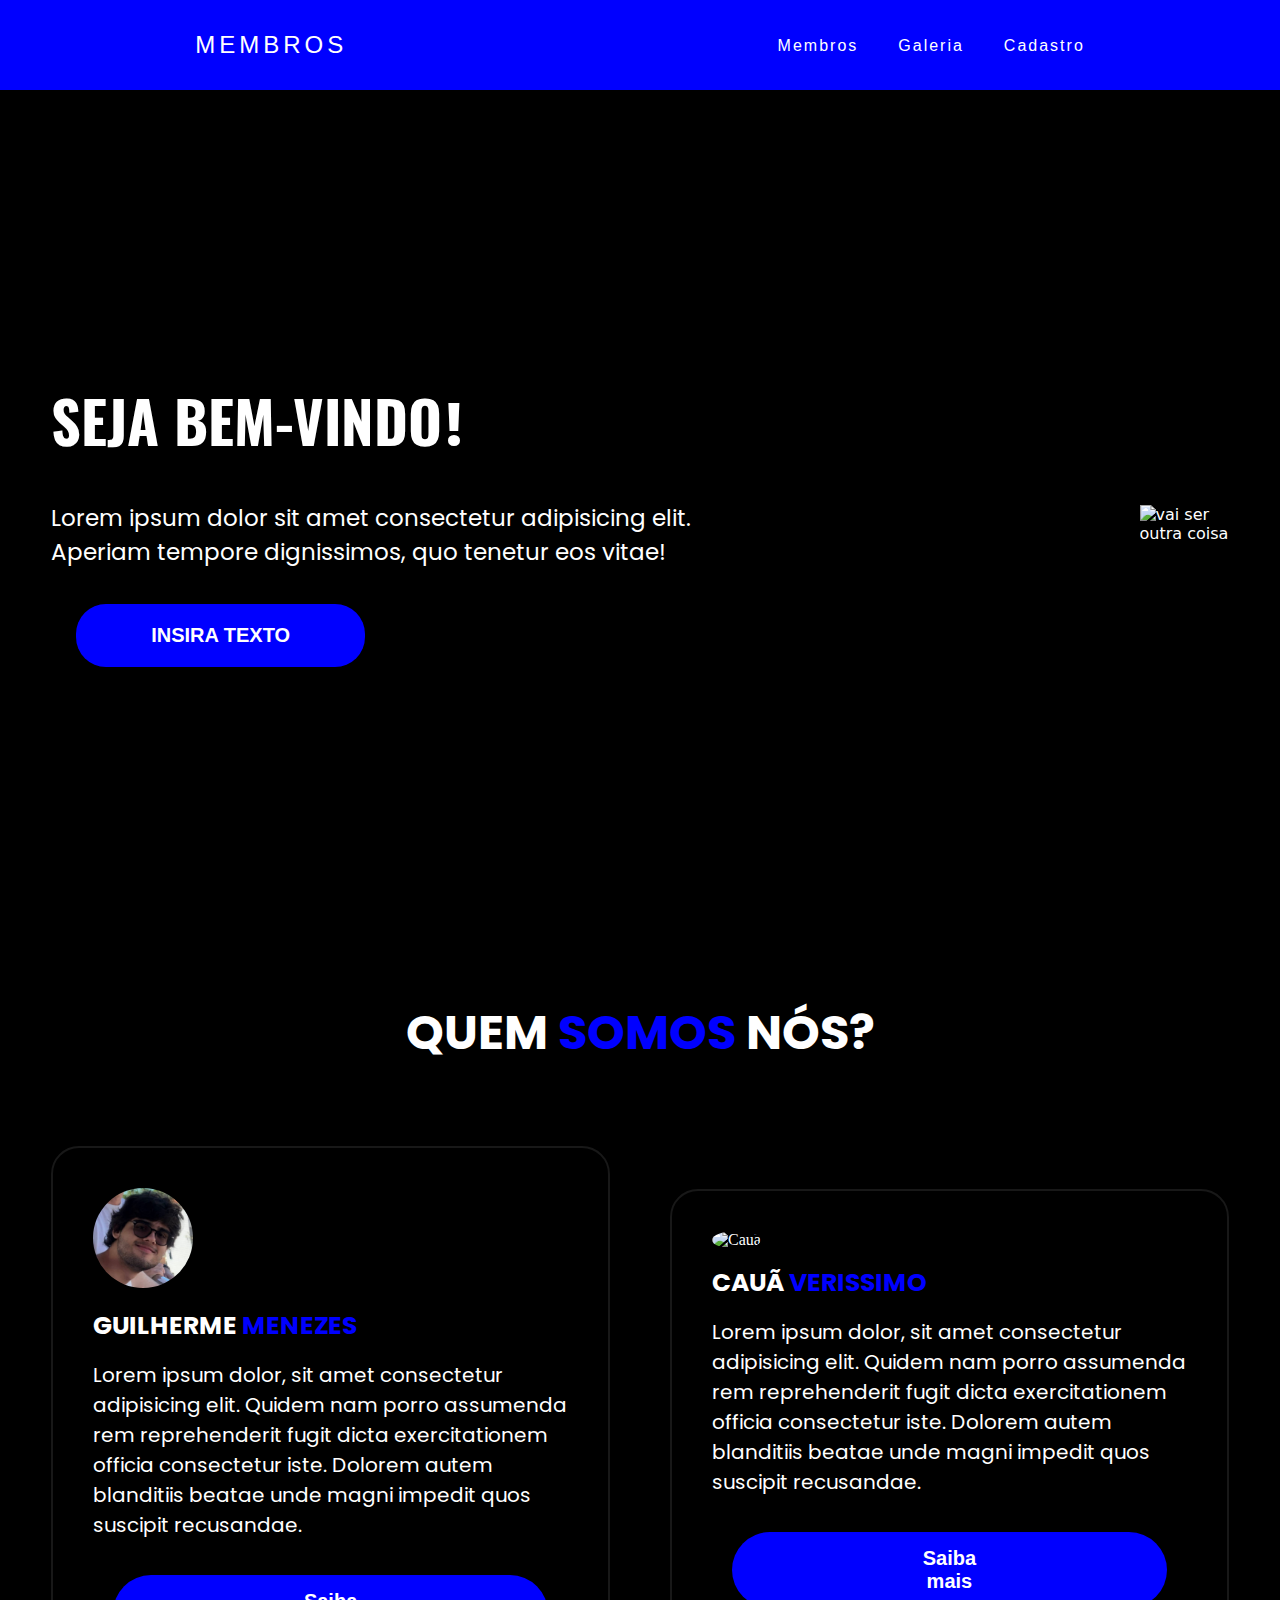
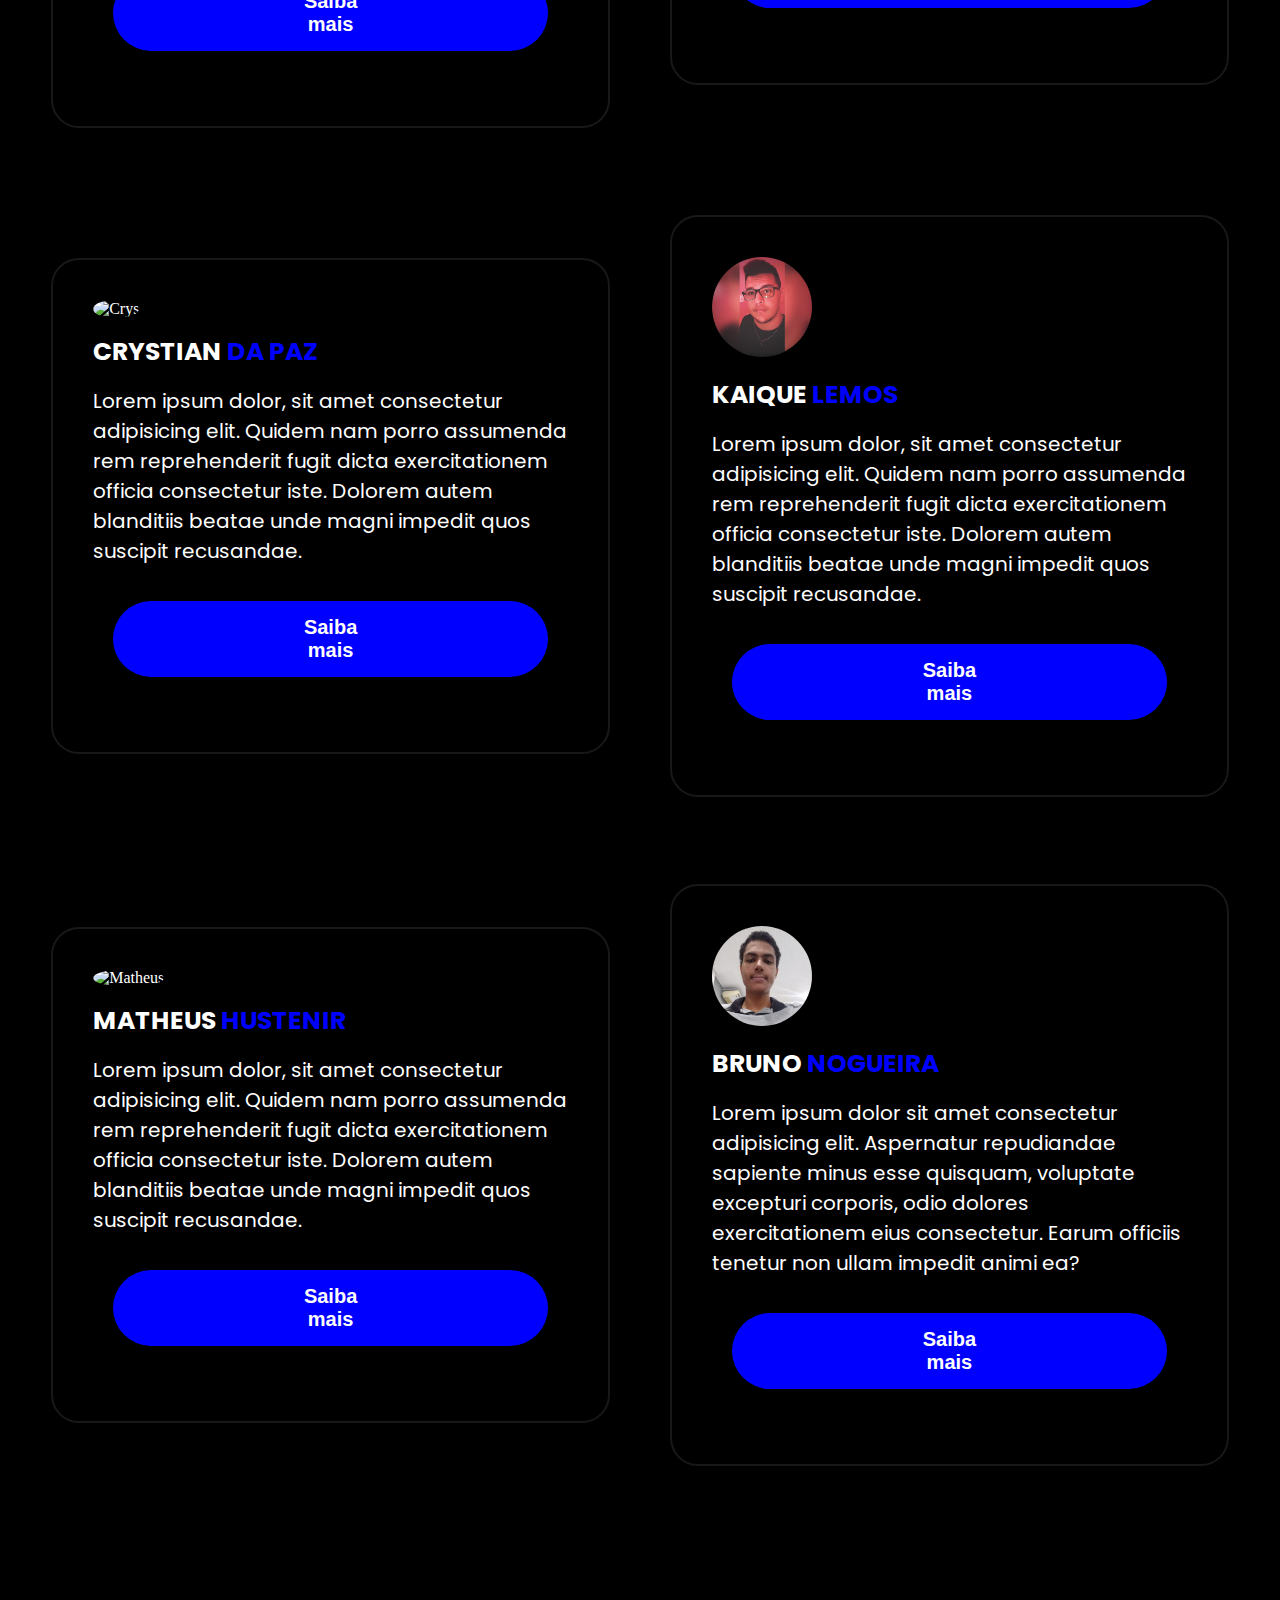
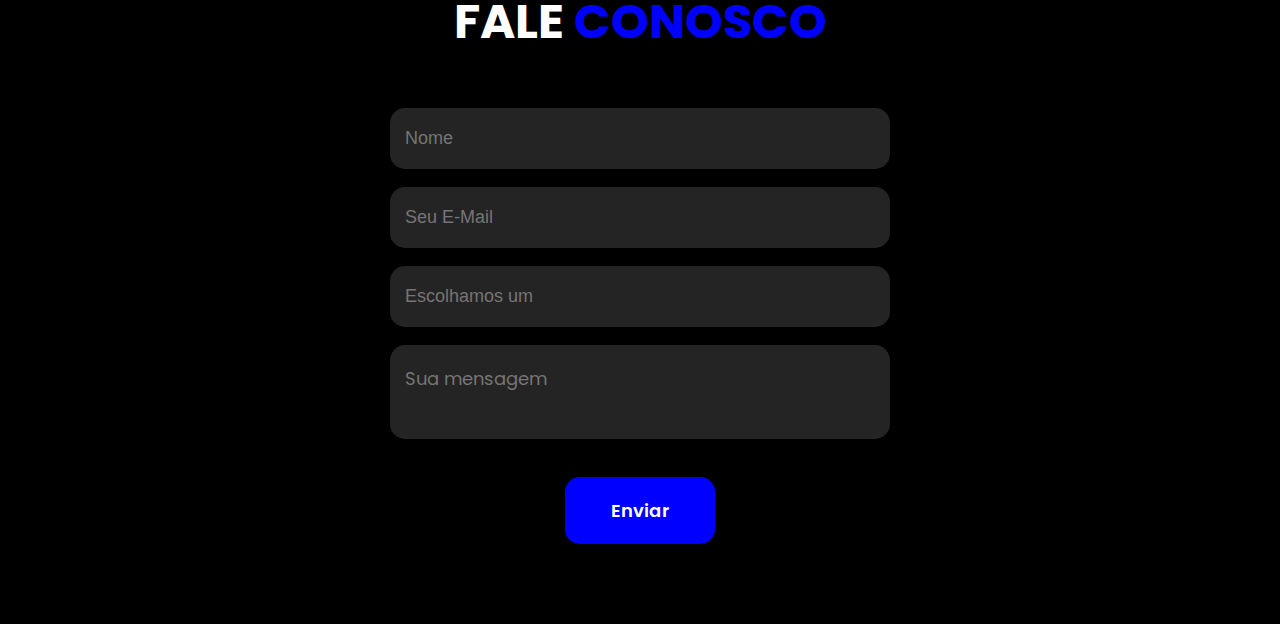
==== Views/index.html @ 0baf3435 "Adicionando Funcionabilidades: Adicionar comentario, Cards com os comentarios atualizando na hora us" ====
<!DOCTYPE html>
<html lang="en">
<link rel="stylesheet" href="../Public/CSS/style.css">
<link rel="stylesheet" href="../Public/CSS/dialog.css">

<!-- FONTES GOOGLE-->
<link rel="preconnect" href="https://fonts.googleapis.com">
<link rel="preconnect" href="https://fonts.gstatic.com" crossorigin>
<link href="https://fonts.googleapis.com/css2?family=Poppins:ital,wght@0,100;0,200;0,300;0,400;0,500;0,600;0,700;0,800;0,900;1,100;1,200;1,300;1,400;1,500;1,600;1,700;1,800;1,900&display=swap" rel="stylesheet">
<link rel="preconnect" href="https://fonts.googleapis.com">
<link rel="preconnect" href="https://fonts.gstatic.com" crossorigin>
<link href="https://fonts.googleapis.com/css2?family=Oswald:wght@200..700&family=Poppins:ital,wght@0,100;0,200;0,300;0,400;0,500;0,600;0,700;0,800;0,900;1,100;1,200;1,300;1,400;1,500;1,600;1,700;1,800;1,900&display=swap" rel="stylesheet">
<!-- FIM FONTES GOOGLE-->

<!-- ICONES BOOTSTRAP -->
<link rel="stylesheet" href="https://cdn.jsdelivr.net/npm/bootstrap-icons@1.11.3/font/bootstrap-icons.min.css">
<!-- FIM ICONES BOOTSTRAP -->

<head>
    <meta charset="UTF-8">
    <meta name="viewport" content="width=device-width, initial-scale=1.0">
    <title>Nosso Portfólio</title>
</head>
<body>
    <header>
        <nav> 
            <a class="logo" href="./index.html">Membros</a>
            <div class="mobile-menu"> 
                <div class="brg1"></div>
                <div class="brg2"></div>
                <div class="brg3"></div>
            </div> <!--mobile-menu-->
            <ul class="nav-list">
                <li><a href="./index.html">Membros</a></li>
                <li><a href="./galeria.html">Galeria</a></li>
                <li><a href="./cadastro.html">Cadastro</a></li> 
            </ul>
        </nav>
    </header>
    <main>
        <section class="topo-do-site">
            <div class="interface">
                <div class="flex">
                    <div class="txt-topo">
                        <h1>SEJA BEM-VINDO<span>!</span></h1>
                        <p>Lorem ipsum dolor sit amet consectetur adipisicing elit. Aperiam tempore dignissimos, quo tenetur eos vitae!</p>
                        <div class="btn-contato">
                            <a href="galeria.html">
                                <button>INSIRA TEXTO</button>
                            </a>
                        </div> <!--btn-contato-->
                    </div><!--txt-topo-->                  
                    <div class="img-topo">
                        <img src="../img/membros/logo.png" alt="vai ser outra coisa"> 
                    </div><!-- img-topo -->
                </div> <!--flex -->
            </div> <!-- interface -->
        </section> <!-- topo-do-site -->

        <section class="quem-somos">
            <div class="interface">
                <h2 class="titulo">QUEM <span>SOMOS</span> NÓS?</h2>
                <div class="flex">
                    <div class="pessoas-box">
                        <img src="../img/Membros/Menezes.jpeg" alt="Menezes">
                        <h3>GUILHERME <span>MENEZES</span></h3>
                        <p>Lorem ipsum dolor, sit amet consectetur adipisicing elit. Quidem nam porro assumenda rem reprehenderit fugit dicta exercitationem officia consectetur iste. Dolorem autem blanditiis beatae unde magni impedit quos suscipit recusandae.</p>
            
                        <button type="button" class="findoutmore" data-person="menezes">Saiba mais</button>

                    </div> <!--pessoas-box-->

                    <div class="pessoas-box">
                        <img src="../img/membros/Cauã.png" alt="Cauã">
                        <h3>CAUÃ <span>VERISSIMO</span></h3>
                        <p>Lorem ipsum dolor, sit amet consectetur adipisicing elit. Quidem nam porro assumenda rem reprehenderit fugit dicta exercitationem officia consectetur iste. Dolorem autem blanditiis beatae unde magni impedit quos suscipit recusandae.</p>
                        <button type="button" class="findoutmore" data-person="caua">Saiba mais</button>
                    </div> <!--pessoas-box-->

                    <div class="pessoas-box">
                        <img src="../img/membros/Crystian.jpg" alt="Crys">
                        <h3>CRYSTIAN <span>DA PAZ</span></h3>
                        <p>Lorem ipsum dolor, sit amet consectetur adipisicing elit. Quidem nam porro assumenda rem reprehenderit fugit dicta exercitationem officia consectetur iste. Dolorem autem blanditiis beatae unde magni impedit quos suscipit recusandae.</p>
                        <button type="button" class="findoutmore" data-person="crystian">Saiba mais</button>
                    </div> <!--pessoas-box-->

                    <div class="pessoas-box">
                        <img src="../img/Membros/Kaique.jpeg" alt="Kaique">
                        <h3>KAIQUE <span>LEMOS</span></h3>
                        <p>Lorem ipsum dolor, sit amet consectetur adipisicing elit. Quidem nam porro assumenda rem reprehenderit fugit dicta exercitationem officia consectetur iste. Dolorem autem blanditiis beatae unde magni impedit quos suscipit recusandae.</p>
                        <button type="button" class="findoutmore" data-person="kaique">Saiba mais</button>
                    </div> <!--pessoas-box-->

                    <div class="pessoas-box">
                        <img src="../img/membros/Matheus.png" alt="Matheus">
                        <h3>MATHEUS <span>HUSTENIR</span></h3>
                        <p>Lorem ipsum dolor, sit amet consectetur adipisicing elit. Quidem nam porro assumenda rem reprehenderit fugit dicta exercitationem officia consectetur iste. Dolorem autem blanditiis beatae unde magni impedit quos suscipit recusandae.</p>
                        <button type="button" class="findoutmore" data-person="matheus">Saiba mais</button>
                    </div> <!--pessoas-box-->

                    <div class="pessoas-box">
                        <img src="../img/Membros/Bruno.png" alt="Bruno">
                        <h3>BRUNO <span>NOGUEIRA</span></h3>
                        <p>Lorem ipsum dolor sit amet consectetur adipisicing elit. Aspernatur repudiandae sapiente minus esse quisquam, voluptate excepturi corporis, odio dolores exercitationem eius consectetur. Earum officiis tenetur non ullam impedit animi ea?</p>
                        <button type="button" class="findoutmore" data-person="bruno">Saiba mais</button>
                    </div> <!--pessoas-box-->
                </div><!-- flex -->
            </div> <!-- interface -->
        </section> <!-- Quem Somos -->

        <section class="formulario">
            <div class="interface">
                <h2 class="titulo">FALE <span>CONOSCO</span></h2>

                <form action="">
                    <input type="text" name="" id="" placeholder="Nome" required>
                    <input type="text" name="" id="" placeholder="Seu E-Mail" required>
                    <input type="text" name="" id="" placeholder="Escolhamos um">
                    <textarea name="" id="" placeholder="Sua mensagem" required></textarea>
                    <div class="btn-enviar"><input type="submit" value="Enviar"></div>
                </form>
            </div>
        </section>
    </main>

    <div id="infoModal" class="modal">
        <div class="modal-content">
            <span id="closeModal" class="close">&times;</span>
            <h2 id="nome"></h2>
            <div class="organization-modal">
                <img src="../img/icons/Octicons-mark-github.svg" alt="">
                <p id="github"></p>
            </div>
            <div class="organization-modal">
                <img src="../img/icons/LinkedIn_icon.svg.png" alt="">
                <p id="linkedin"></p>
            </div>
            <p id="curso"></p>
        </div>
    </div>
    <script src="../Controller/NavBarController.js" defer></script>
    <script src="../Controller/AboutUsController.js"></script>
</body>
</html>
---- Public/CSS/style.css ----
/* ESTILIZAÇÃO GERAL DO SITE, A SER ALTERADO CONFORME O GRUPO VEJA NECESSIDADE DE ACORDO COM O PROJETO DO FIGMA */

*{
    margin: 0;
    padding: 0;
    box-sizing: border-box;
    font-style: none;
    list-style-type: none;
}

.logo:hover{ /* Só pro efeito do hover não ir na logo*/
    color: white;
    transform: scale(1);
    font-weight: 100;
}

h2.titulo{
    font-family: Poppins;
    color: white;
    font-size: 48px;
    text-align: center;
    padding: 0 0 50px 0;
}

h2.titulo span{
    color: blue;
}


a{
    font-family:'Segoe UI', Tahoma, Geneva, Verdana, sans-serif;
    color: #fff;
    text-decoration: none;
    transition: 0.3s;
    display: inline-block;
}

.btn-contato button{ 
    display: flex;
    align-items:normal;
    margin: 35px 25px;
    padding: 20px 75px; /* Grossura e Largura */
    font-size: 20px;
    font-weight: 600;
    color: white;
    background-color: blue;
    border: 0;
    border-radius: 30px;
    cursor: pointer;
}

a:hover{ /* Hover do botão de cima */
    transform: scale(1.2);
    opacity: 0.95;
    color: red;
    font-weight: 700;
}

a.logo{
    color: white;
    transform: scale(1);
    font-weight: 200;
}

.logo{
    font-size: 24px;
    text-transform: uppercase;
    letter-spacing: 4px;
}

nav {
    display: flex;
    justify-content: space-around;
    align-items: center;
    font-family: system-ui, -apple-system, BlinkMacSystemFont, 'Segoe UI', Roboto, Oxygen, Ubuntu, Cantarell, 'Open Sans', 'Helvetica Neue', sans-serif;
    background: blue;
    height: 10vh;
}

main{
    background: url(/img/Membros/BG.jpg) no-repeat center center; /* tenho que achar uma foto melhor pra isso daqui */
    background-size: cover;
    object-fit: fill;
}

.flex{
    display: flex;
}

/* Especifico da responsabilidade Mobile */

.nav-list{
    list-style: none;
    display: flex;
    justify-content: space-around;
}

.nav-list li{
    letter-spacing: 2px;
    margin-left: 40px;
}

.mobile-menu{
    display: none;
    cursor: pointer;
}

/* Botão para abrir o menu hamburguer em dispositivos mobile */

.mobile-menu div{
    width: 32px;
    height: 2px; /* distanciamento entre as linhas, se achou pouco só mudar para mais, mas cuidado que vai engrossar a linha */
    background: #fff;
    margin: 6px; /* Se voces acharem que ficou muito grosso, só mudar o valor aqui para mais */
    transition: 0.4s;
}
/* Responsividade Mobile, não é necessário mas tá funcionando, recomendo não mexerem se não se garantir */

/* Buscar qual o resolução devemos colocar para ativar o modo mobile, 999px é só uma solução temporária */
@media (max-width: 999px) {
    body{
        overflow-x: hidden;
    }

    .nav-list {
        position: absolute;
        top: 10vh;
        right: 0;
        width: 45vw;
        height: 90vh;
        background: #23232e;
        flex-direction: column;
        align-items: center;
        justify-content: space-around;
        transform: translateX(100%);
        transition: 0.5s ease-in;
    }

    .nav-list li{
        margin-left: 0px;
        opacity: 0;
    }

    .mobile-menu{
        display: block;
    }
}

.nav-list.active {
    transform: translateX(0);
}

/* Efeitos de Transição */

@keyframes navLinkFade {
    from {
      opacity: 0;
      transform: translateX(50px);
    }
    to {
      opacity: 1;
      transform: translateX(0);
    }
  }
  
  .mobile-menu.active .line1 {
    transform: rotate(-45deg) translate(-8px, 8px);
  }
  
  .mobile-menu.active .line2 {
    opacity: 0;
  }
  
  .mobile-menu.active .line3 {
    transform: rotate(45deg) translate(-5px, -7px);
  }

  /* TOPO DO SITE */


section.topo-do-site{
    padding: 255px 4%;
    border-radius: 100%;
    color: white;
    font-family: system-ui, -apple-system, BlinkMacSystemFont, 'Segoe UI', Roboto, Oxygen, Ubuntu, Cantarell, 'Open Sans', 'Helvetica Neue', sans-serif;
    /* font-size: px; */
}

section.topo-do-site .flex{ /* Distanciamento dos elementos */
    align-items: center;
    justify-content: center;
    gap: 400px; /* Aumentar caso os elementos fiquem muito próximos, diminuir caso muito longe*/
}

.topo-do-site h1{
    font-size: 58px;
    color: white;
    line-height: 150px;
    font-family: Oswald;
}

.topo-do-site p{ /* Subtexto da Landing*/
    font-family: Poppins;
    font-size: 23px;
}

.topo-do-site h1 span{ /* Só muda a cor da exclamação */
    font-size: 58px;
    color: white; /* Pode mudar a cor da ultima letra, só trocar aqui*/
    line-height: 150px;
    font-family: Poppins;
}

 .interface{
    max-width: 1280px;
    margin: 0 auto;
} 

/* Estilização quem somos */
section.quem-somos{
    background: black; /* cor do fundo */
    padding: 40px 4%;
}

section.quem-somos .flex{
    gap: 60px;
}

.quem-somos .pessoas-box{
    color: white;
    padding: 40px; /* Ajusta a distancia dos box */
    border-radius: 28px;
    border: 2px solid #ffffff18;
    margin-top: 27px;
    transition: .2s;
    cursor: pointer;
}

.quem-somos .pessoas-box:hover{ /* Hover pessoas (nós) */
    transform: scale(1.05);
    box-shadow: 0 0 20px #ffffff78;
}

.quem-somos .pessoas-box i{ /* Cor dos icones */
    color: blue;
    font-size: 75px;
}

.quem-somos .pessoas-box button{

    display: flex;
    align-items: normal;
    margin: 35px 20px;
    padding: 15px 190px; /* Grossura e Largura /// Se voces quiserem a gente pode tentar dar um jeito de transformar tudo isso aqui em um unico botão */
    font-size: 20px;
    font-weight: 600;
    color: white;
    background-color: blue;
    border: 0;
    border-radius: 50px;
    cursor: pointer;
}

.quem-somos .pessoas-box button:hover{ 
    transform: scale(1);
}

.quem-somos .pessoas-box img{ /* Cor dos icones */
    border-radius: 100%;
    width: 100px;
    height: 100px;
}

.quem-somos .pessoas-box p{ /* Bio */
    font-family: Poppins;
    color: white;
    font-size: 20px;
}

.quem-somos .pessoas-box h3{ /* Nomes */
    font-family: Poppins;
    color: white;
    font-size: 25px;
    margin: 15px 0;  
}

.quem-somos .pessoas-box h3 span{ /* Nomes */
color: blue;
}

.quem-somos .flex{
    display: grid;
    grid-template-columns: 1fr 1fr;
    flex-grow: 1;
    flex-direction: column;
    flex-wrap: wrap;
    align-items:center;
}   

.quem-somos .pessoas-box a:hover{ /* Hover botão saiba mais no quem somos nós */
    transform: scale(1.08);
    opacity: 0.95;
    font-weight: 700;
}

/* FORMULÁRIO */

section.formulario{
    padding: 80px 4%;
    background-color: black;
}

form{
    max-width: 500px;
    margin: 0 auto;
    display: flex;
    justify-content: center;
    flex-direction: column;
    gap: 18px;
}

form input, form textarea{
    width: 100%;
    background-color: #242424;
    border: 0;
    outline: 0;
    padding: 20px 15px;
    border-radius: 15px;
    color: #fff;
    font-size: 18px;
}

form textarea{
    resize: none;
    max-height: 200px;
    font-family: Poppins;
}

form .btn-enviar{
    margin-top: 20px;
    text-align: center;
}

form .placeholder{
    font-family: Poppins;
}

form .btn-enviar input{
    width: 150px;
    background-color: blue;
    font-family: Poppins;
    font-weight: 600;
    cursor: pointer;
}

form .btn-enviar:hover{
    transform: scale(1.22);
    transition: .25s;
}


/* CONFIG PAGINA DE GALERIA */

body{
    background: black;
  }
  
  .header{
    width: 100%;
    height: 100vh;
    display: flex;
    align-items: center;
    padding: 2%;
  }
  
  .header .galeria{
    width: 100%;
    height: 90vh;
    display: flex;
    justify-content: center;
  }
  
  .header .galeria .single-galeria{
    position: relative;
    width: 15%;
    height: 100%;
    margin: 0 5px;
    transition: 0.4s;
  }
  
  .header .galeria .single-galeria:hover:first-child{
    width: 48% !important;
  }
  
  .header .galeria .single-galeria:first-child{
    width: 15% !important;
  }
  
  .header .galeria .single-galeria:hover{
    width: 40% !important;
  }
  
  .header .galeria .single-galeria img{
    width: 100%;
    height: 100%;
    object-fit: cover;
    filter: brightness(20%);
  }
  
  .header .galeria .single-galeria:hover img{
    width: 100%;
    height: 100%;
    object-fit: cover;
    filter: brightness(100%);
  }
  
  .header .galeria .single-galeria .info{
    position: absolute;
    width: 100%;
    background: linear-gradient(to top, rgba(0,0,0,0.7) 65%, transparent);
    padding: 16% 8%;
    bottom: 0;
  }
  
  .header .galeria .single-galeria .info h1{
    display: none;
    font-family: Poppins;
    font-size: 26px;
    color: white;
  }
  
  .header .galeria .single-galeria:hover .info h1{
    display: flex;
    font-family: Poppins;
    font-size: 16px;
    color: white;
  }
  
  .header .galeria .single-galeria .info p{
    display: none;
    font-family: Poppins;
    font-size: 12px;
    line-height: 28px;
    color: white;
  }
  
  .header .galeria .single-galeria:hover .info p{
    display: flex;
    font-family: Poppins;
    font-size: 12px;
    line-height: 28px;
    color: white;
  }

  .header .galeria .single-galeria .info h4{
    display: none;
    font-family: Poppins;
    font-size: 10px;
    line-height: 28px;
    color: white;
  }

  .header .galeria .single-galeria:hover .info h4{
    display: flex;
    font-family: Poppins;
    font-size: 13px;
    line-height: 28px;
    color: white;
  }

  .header .galeria .single-galeria .info h3{
    display: none;
    font-family: Poppins;
    font-size: 9px;
    color: white;
  }
  
  .header .galeria .single-galeria:hover .info h3{
    display: flex;
    font-size: 26px;
    color: white;
  }
  
  .header .galeria .single-galeria .info a{
    display: none;
    font-family: Poppins;
    font-size: 12px;
    line-height: 28px;
    color: blue;
    text-decoration: none;
  
  }
  
  .header .galeria .single-galeria:hover .info a{
    display: flex;
    font-family: Poppins;
    font-size: 12px;
    line-height: 28px;
    color: blue;
    text-decoration: none;
  
  }
  
  .header .galeria .single-galeria .info a:hover{
    transform: scale(1);
    text-decoration: underline;
    cursor: pointer;
  }
  
  @media screen and (max-width: 764px){
     
    .header .galeria{
      width: 100%;
      height: 70vh;
      justify-content: flex-start;
      overflow-x: scroll;
    }
  
    .header .galeria .single-galeria{
      min-width: 90% !important;
      height: 100%;
      margin: 0 5px;
      transition: 0.4s;
    }
  
  }

  .header {
    background-color: black;
  }

.header span{
  color: blue;
}

.header i{
  color: white;
  margin: 3px 3px 3px 3px;
  padding: 80px 0px 0px 80px;
}

.header .galeria .single-galeria:hover .info i{
  padding: 0px;
  color: white;
}


.divisoria{
  padding-top: 40px;
  background-color: black;
}

.divisoria h1{
  display: flex;
  align-items: center;
  justify-content: center;
  color: white;
  font-family: Poppins;
  font-size: 34px;
}


.landing{
  background: url(/img/Galeria/BG-Galeria.png) no-repeat center center; 
  min-width: 100vh;
  min-height: 750px;
  background-size: cover;
  object-fit: fill;
}



.landing h1{
  display: flex;
  font-family: Poppins;
  font-size: 32px;
  color: white;
  align-items: center;
  justify-content: center;
  padding: 70px;
}

.landing p{
  display: flex;
  align-items: center;
  justify-content: center;
  font-size: 18px;
  font-family: Poppins;
  color: white;
}
---- Public/CSS/dialog.css ----
.modal {
    display: none; 
    position: fixed;
    z-index: 1;
    left: 0;
    top: 0;
    width: 100%;
    height: 100%;
    background-color: rgb(0,0,0);
    background-color: rgba(0,0,0,0.4); 
    padding-top: 60px;
}

.modal-content {
    display: flex;
    flex-direction: column;

    gap: 1rem;
    border-radius: 1rem;
    background-color: #fefefe;
    margin: 5% auto;
    padding: 20px;
    border: 1px solid #888;
    width: 25rem;
    height: 30rem;
    max-width: 500px;
}

.modal-content h2{
    display: flex;
    justify-content: center;
    align-items: center;
    margin-bottom: 1rem;
}
.organization-modal {
    display: flex;
    flex-direction: row;
    gap: 0.5rem;
    align-items: center;
}

.modal-content p {
    font-size: 1.2rem;
}

.modal-content img{
    display: flex;
    width: 2rem;
    height: 2rem;
}
.close {
    color: #aaa;
    float: right;
    font-size: 28px;
    font-weight: bold;
}

.close:hover,
.close:focus {
    color: black;
    text-decoration: none;
    cursor: pointer;
}
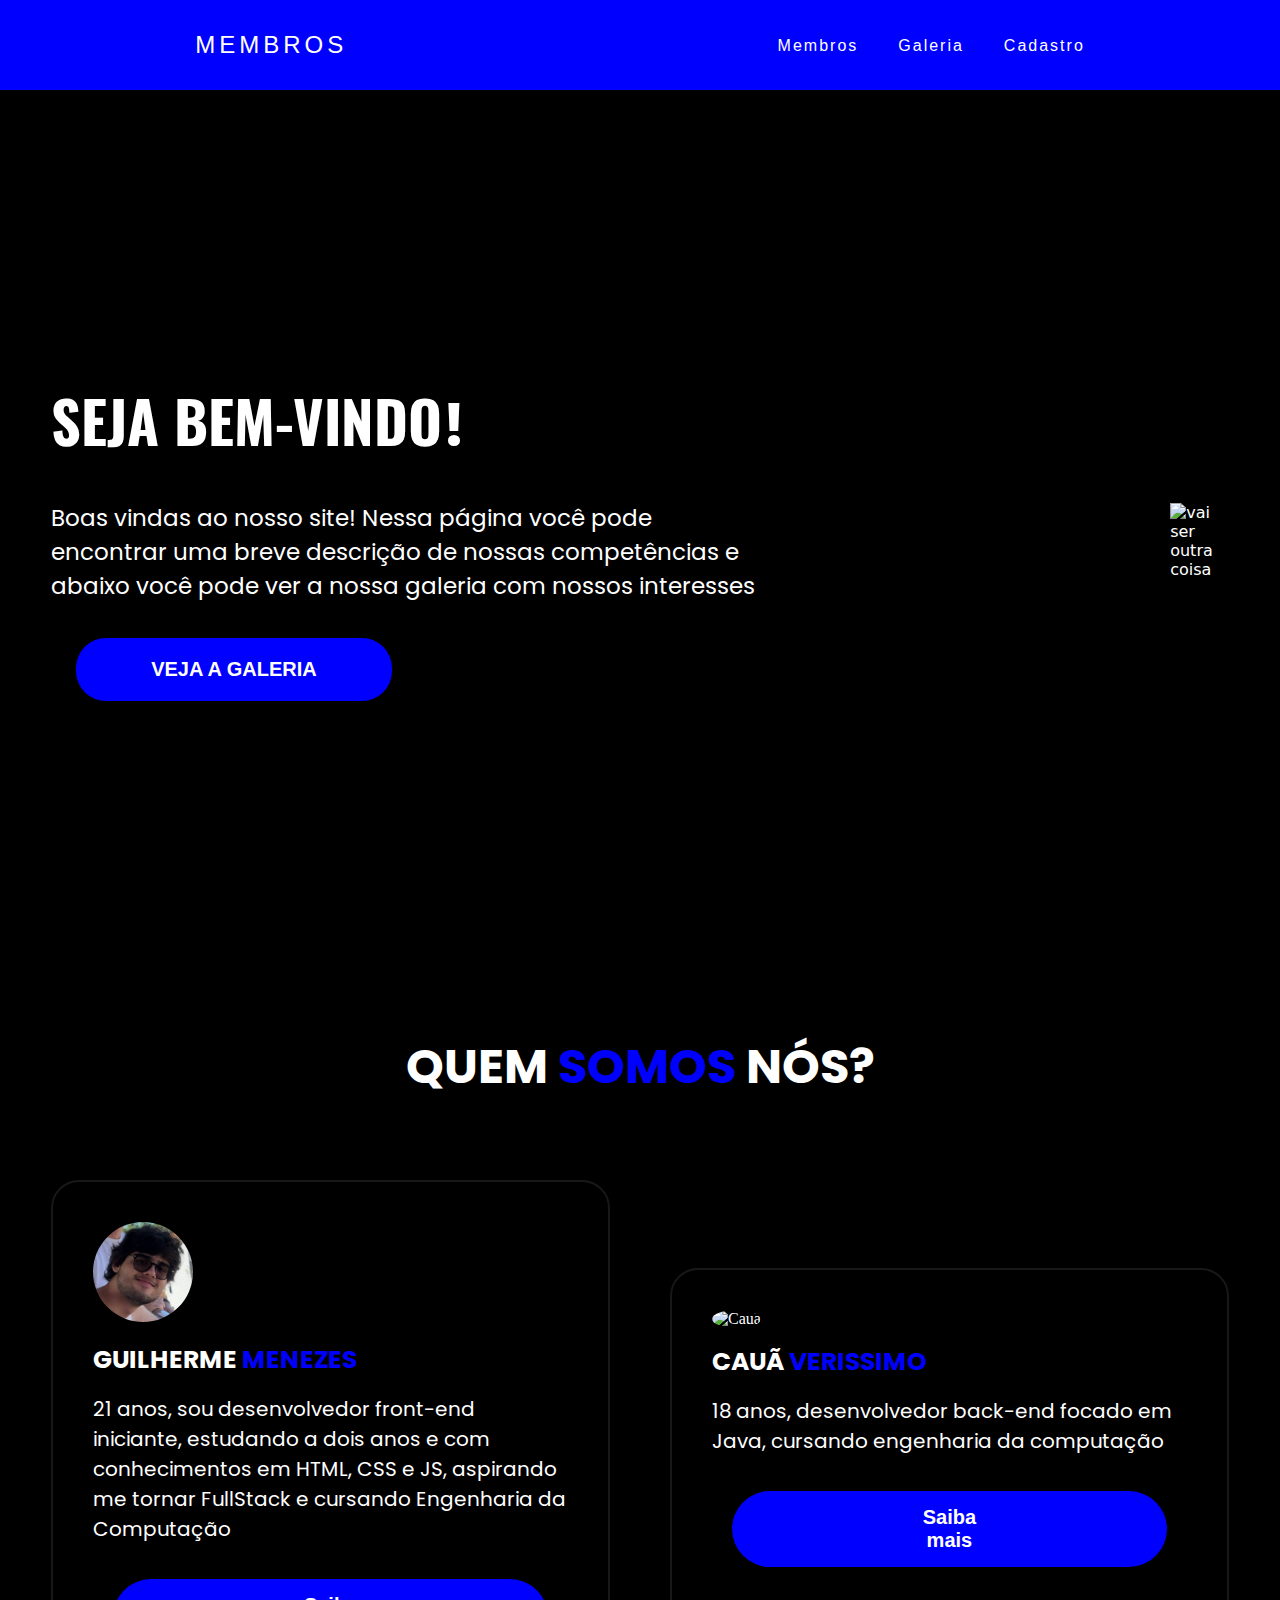
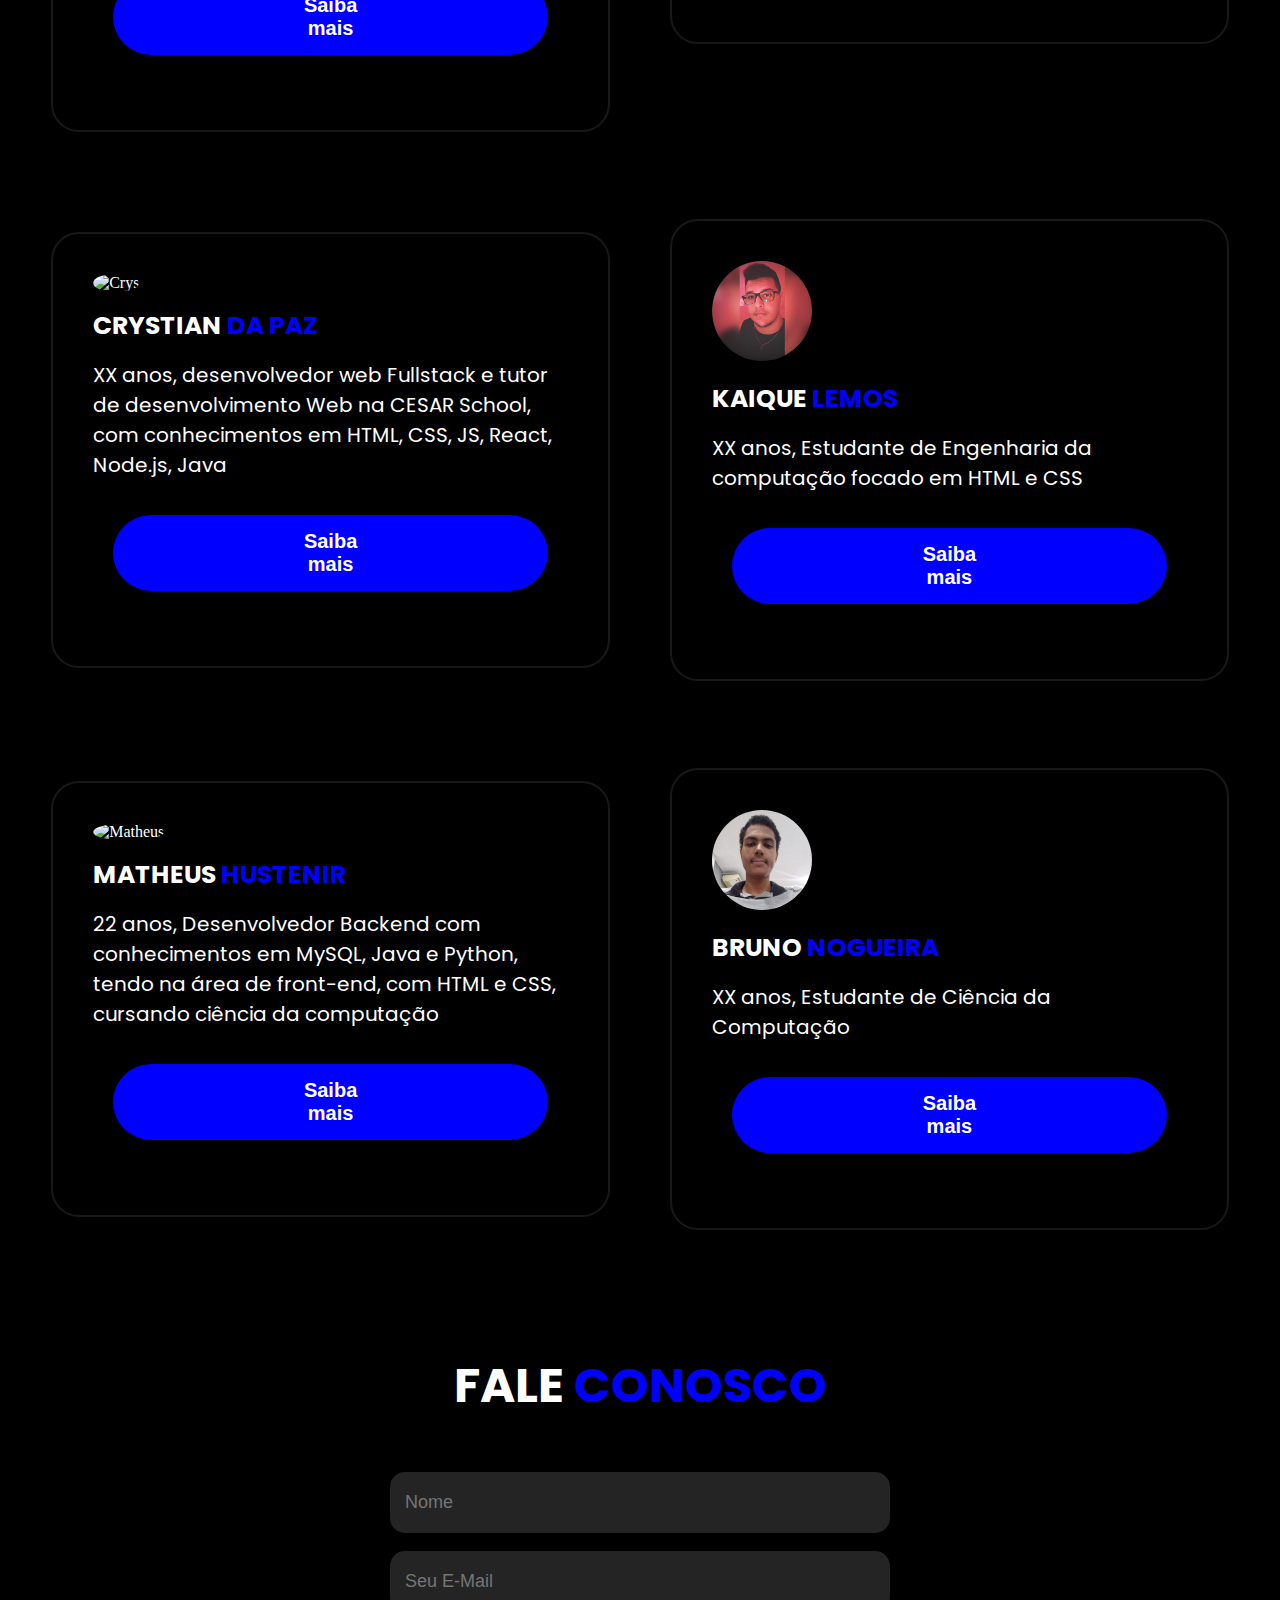
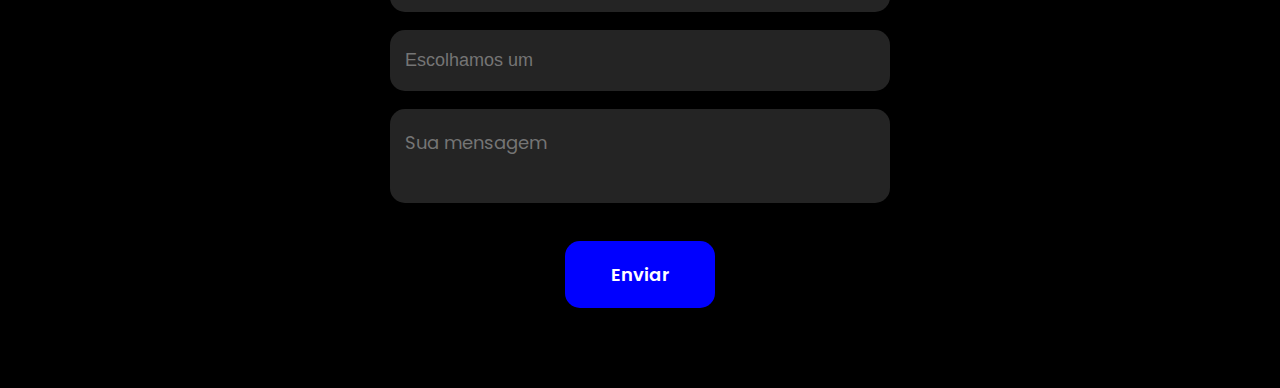
==== commit 617a56c9: "Adição das descrições e textos finais" ====
--- a/Views/index.html
+++ b/Views/index.html
@@ -43,10 +43,10 @@
                 <div class="flex">
                     <div class="txt-topo">
                         <h1>SEJA BEM-VINDO<span>!</span></h1>
-                        <p>Lorem ipsum dolor sit amet consectetur adipisicing elit. Aperiam tempore dignissimos, quo tenetur eos vitae!</p>
+                        <p>Boas vindas ao nosso site! Nessa página você pode encontrar uma breve descrição de nossas competências e abaixo você pode ver a nossa galeria com nossos interesses</p>
                         <div class="btn-contato">
                             <a href="galeria.html">
-                                <button>INSIRA TEXTO</button>
+                                <button>VEJA A GALERIA</button>
                             </a>
                         </div> <!--btn-contato-->
                     </div><!--txt-topo-->                  
@@ -64,7 +64,7 @@
                     <div class="pessoas-box">
                         <img src="../img/Membros/Menezes.jpeg" alt="Menezes">
                         <h3>GUILHERME <span>MENEZES</span></h3>
-                        <p>Lorem ipsum dolor, sit amet consectetur adipisicing elit. Quidem nam porro assumenda rem reprehenderit fugit dicta exercitationem officia consectetur iste. Dolorem autem blanditiis beatae unde magni impedit quos suscipit recusandae.</p>
+                        <p>21 anos, sou desenvolvedor front-end iniciante, estudando a dois anos e com conhecimentos em HTML, CSS e JS, aspirando me tornar FullStack e cursando Engenharia da Computação</p>
             
                         <button type="button" class="findoutmore" data-person="menezes">Saiba mais</button>
 
@@ -73,35 +73,35 @@
                     <div class="pessoas-box">
                         <img src="../img/membros/Cauã.png" alt="Cauã">
                         <h3>CAUÃ <span>VERISSIMO</span></h3>
-                        <p>Lorem ipsum dolor, sit amet consectetur adipisicing elit. Quidem nam porro assumenda rem reprehenderit fugit dicta exercitationem officia consectetur iste. Dolorem autem blanditiis beatae unde magni impedit quos suscipit recusandae.</p>
+                        <p>18 anos, desenvolvedor back-end focado em Java, cursando engenharia da computação</p>
                         <button type="button" class="findoutmore" data-person="caua">Saiba mais</button>
                     </div> <!--pessoas-box-->
 
                     <div class="pessoas-box">
                         <img src="../img/membros/Crystian.jpg" alt="Crys">
                         <h3>CRYSTIAN <span>DA PAZ</span></h3>
-                        <p>Lorem ipsum dolor, sit amet consectetur adipisicing elit. Quidem nam porro assumenda rem reprehenderit fugit dicta exercitationem officia consectetur iste. Dolorem autem blanditiis beatae unde magni impedit quos suscipit recusandae.</p>
+                        <p>XX anos, desenvolvedor web Fullstack e tutor de desenvolvimento Web na CESAR School, com conhecimentos em HTML, CSS, JS, React, Node.js, Java</p>
                         <button type="button" class="findoutmore" data-person="crystian">Saiba mais</button>
                     </div> <!--pessoas-box-->
 
                     <div class="pessoas-box">
                         <img src="../img/Membros/Kaique.jpeg" alt="Kaique">
                         <h3>KAIQUE <span>LEMOS</span></h3>
-                        <p>Lorem ipsum dolor, sit amet consectetur adipisicing elit. Quidem nam porro assumenda rem reprehenderit fugit dicta exercitationem officia consectetur iste. Dolorem autem blanditiis beatae unde magni impedit quos suscipit recusandae.</p>
+                        <p>XX anos, Estudante de Engenharia da computação focado em HTML e CSS</p>
                         <button type="button" class="findoutmore" data-person="kaique">Saiba mais</button>
                     </div> <!--pessoas-box-->
 
                     <div class="pessoas-box">
                         <img src="../img/membros/Matheus.png" alt="Matheus">
                         <h3>MATHEUS <span>HUSTENIR</span></h3>
-                        <p>Lorem ipsum dolor, sit amet consectetur adipisicing elit. Quidem nam porro assumenda rem reprehenderit fugit dicta exercitationem officia consectetur iste. Dolorem autem blanditiis beatae unde magni impedit quos suscipit recusandae.</p>
+                        <p>22 anos, Desenvolvedor Backend com conhecimentos em MySQL, Java e Python, tendo na área de front-end, com HTML e CSS, cursando ciência da computação</p>
                         <button type="button" class="findoutmore" data-person="matheus">Saiba mais</button>
                     </div> <!--pessoas-box-->
 
                     <div class="pessoas-box">
                         <img src="../img/Membros/Bruno.png" alt="Bruno">
                         <h3>BRUNO <span>NOGUEIRA</span></h3>
-                        <p>Lorem ipsum dolor sit amet consectetur adipisicing elit. Aspernatur repudiandae sapiente minus esse quisquam, voluptate excepturi corporis, odio dolores exercitationem eius consectetur. Earum officiis tenetur non ullam impedit animi ea?</p>
+                        <p>XX anos, Estudante de Ciência da Computação</p>
                         <button type="button" class="findoutmore" data-person="bruno">Saiba mais</button>
                     </div> <!--pessoas-box-->
                 </div><!-- flex -->
--- a/Public/CSS/style.css
+++ b/Public/CSS/style.css
@@ -114,7 +114,7 @@
     margin: 6px; /* Se voces acharem que ficou muito grosso, só mudar o valor aqui para mais */
     transition: 0.4s;
 }
-/* Responsividade Mobile, não é necessário mas tá funcionando, recomendo não mexerem se não se garantir */
+/* Responsividade Mobile
 
 /* Buscar qual o resolução devemos colocar para ativar o modo mobile, 999px é só uma solução temporária */
 @media (max-width: 999px) {
@@ -587,4 +587,5 @@
   font-size: 18px;
   font-family: Poppins;
   color: white;
-}
+  margin-left: 5%;
+}
--- a/Public/CSS/dialog.css
+++ b/Public/CSS/dialog.css
@@ -31,6 +31,7 @@
     justify-content: center;
     align-items: center;
     margin-bottom: 1rem;
+    font-family: Poppins;
 }
 .organization-modal {
     display: flex;
@@ -40,7 +41,7 @@
 }
 
 .modal-content p {
-    font-size: 1.2rem;
+    font-size: 1rem;
 }
 
 .modal-content img{
@@ -61,3 +62,8 @@
     text-decoration: none;
     cursor: pointer;
 }
+
+p{
+    font-family: Poppins;
+    font-size: 1rem;
+}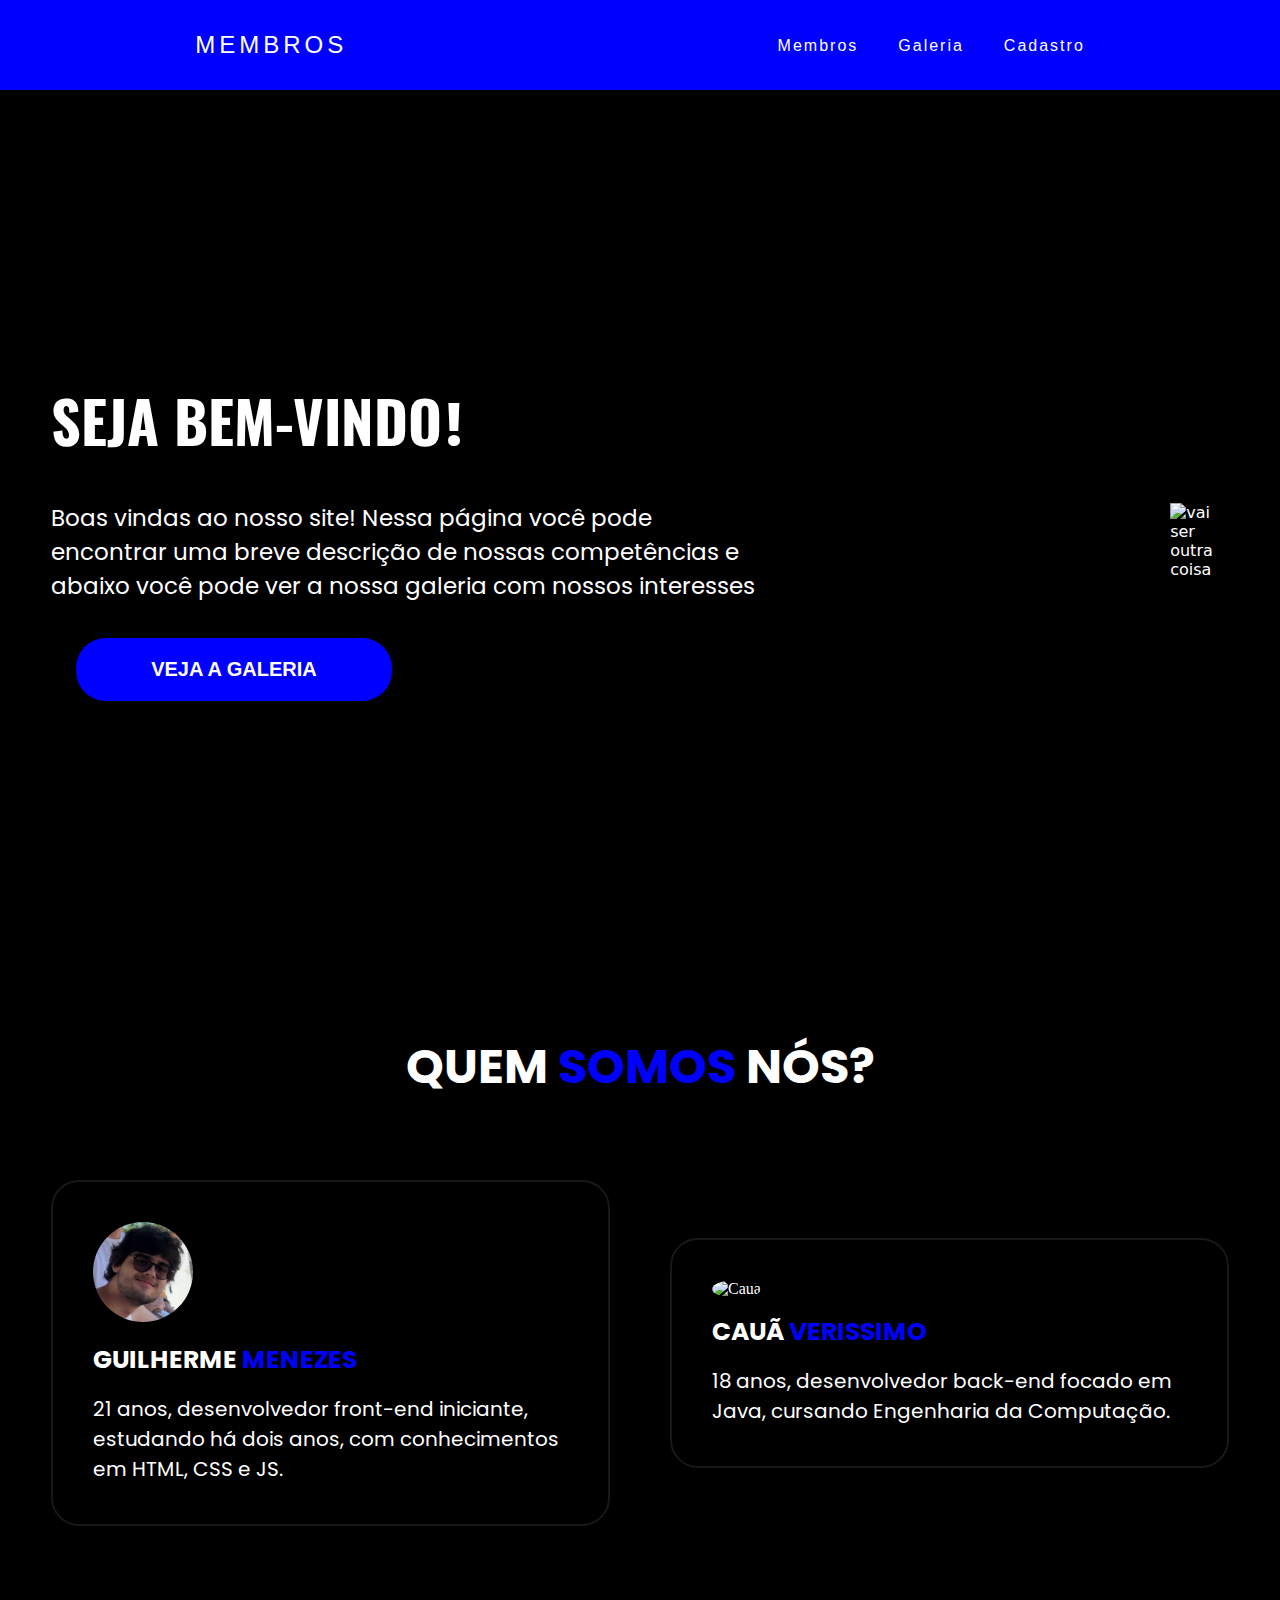
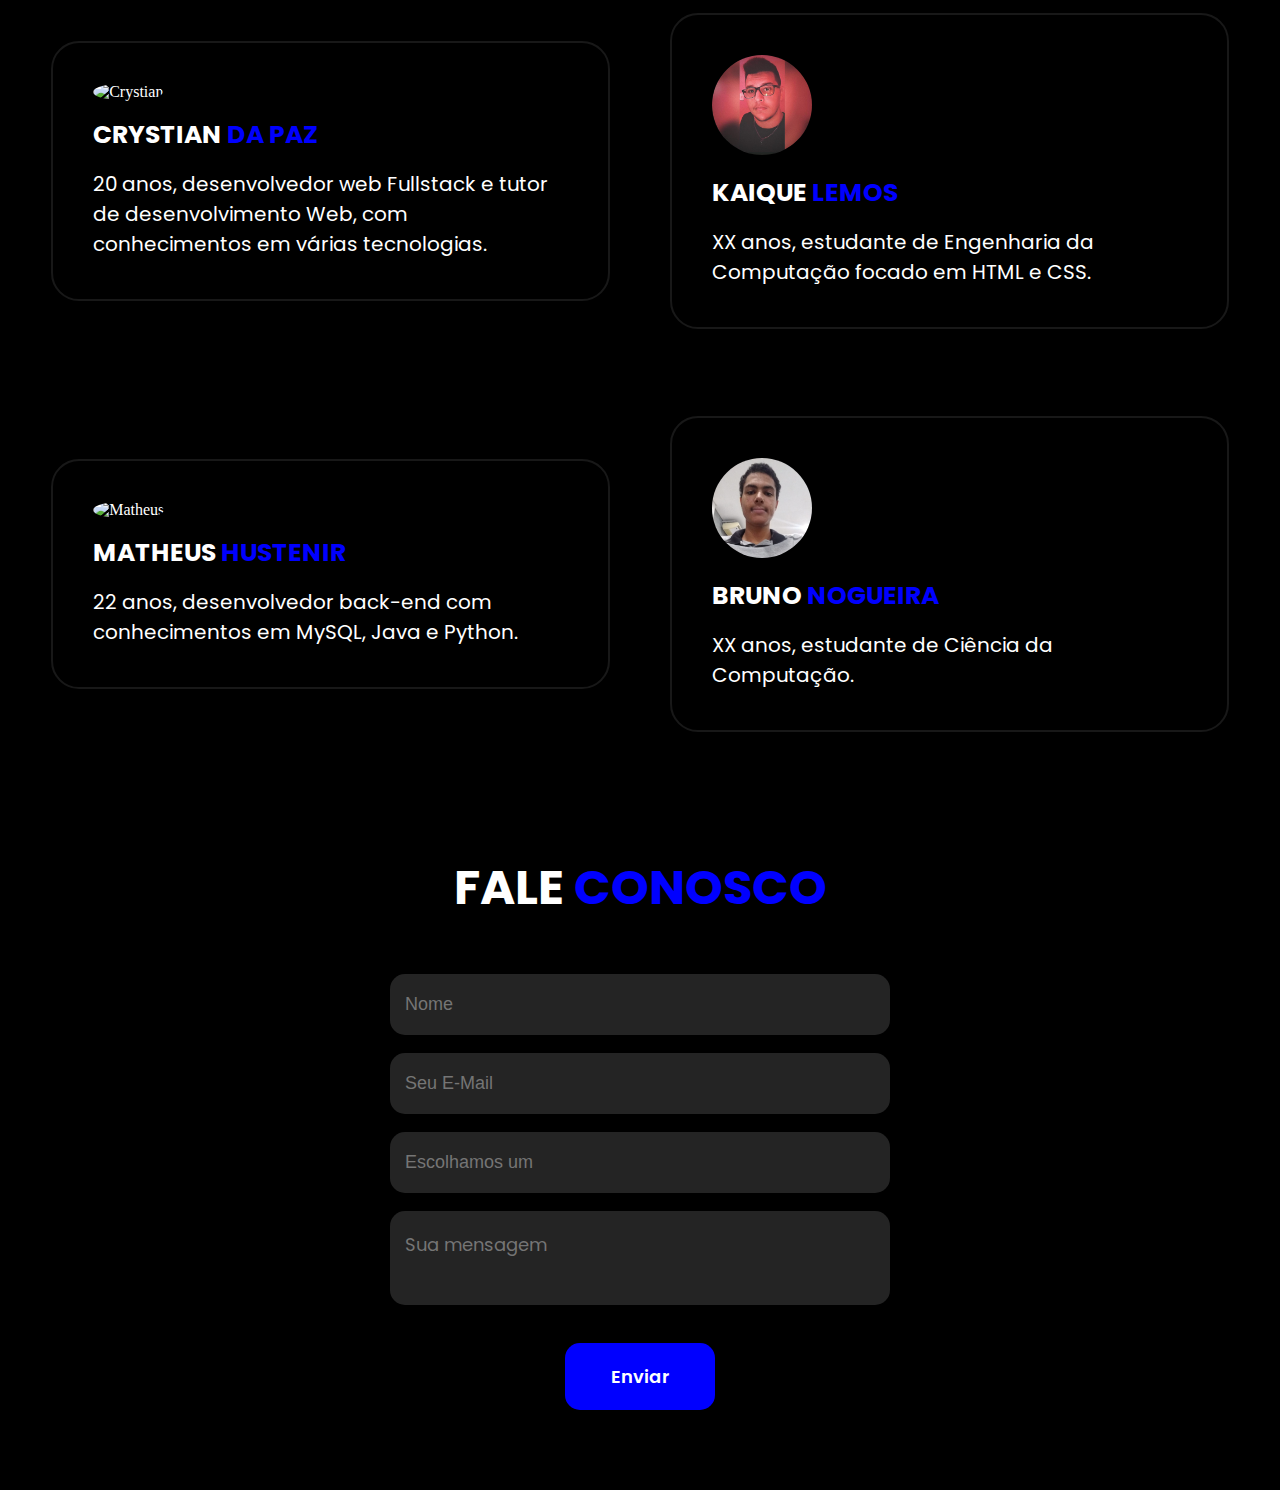
==== commit a5aa789b: "Adicionando Funcionabilidades e Corrigindo Bugs, Adicionado: Carrosel de imagens curtidas, funcionab" ====
--- a/Views/index.html
+++ b/Views/index.html
@@ -1,5 +1,5 @@
 <!DOCTYPE html>
-<html lang="en">
+<html lang="pt-br">
 <link rel="stylesheet" href="../Public/CSS/style.css">
 <link rel="stylesheet" href="../Public/CSS/dialog.css">
 
@@ -61,52 +61,44 @@
             <div class="interface">
                 <h2 class="titulo">QUEM <span>SOMOS</span> NÓS?</h2>
                 <div class="flex">
-                    <div class="pessoas-box">
+                    <div class="pessoas-box findoutmore" data-person="menezes">
                         <img src="../img/Membros/Menezes.jpeg" alt="Menezes">
                         <h3>GUILHERME <span>MENEZES</span></h3>
-                        <p>21 anos, sou desenvolvedor front-end iniciante, estudando a dois anos e com conhecimentos em HTML, CSS e JS, aspirando me tornar FullStack e cursando Engenharia da Computação</p>
-            
-                        <button type="button" class="findoutmore" data-person="menezes">Saiba mais</button>
+                        <p>21 anos, desenvolvedor front-end iniciante, estudando há dois anos, com conhecimentos em HTML, CSS e JS.</p>
+                    </div>
 
-                    </div> <!--pessoas-box-->
-
-                    <div class="pessoas-box">
+                    <div class="pessoas-box findoutmore" data-person="caua">
                         <img src="../img/membros/Cauã.png" alt="Cauã">
                         <h3>CAUÃ <span>VERISSIMO</span></h3>
-                        <p>18 anos, desenvolvedor back-end focado em Java, cursando engenharia da computação</p>
-                        <button type="button" class="findoutmore" data-person="caua">Saiba mais</button>
-                    </div> <!--pessoas-box-->
+                        <p>18 anos, desenvolvedor back-end focado em Java, cursando Engenharia da Computação.</p>
+                    </div>
 
-                    <div class="pessoas-box">
-                        <img src="../img/membros/Crystian.jpg" alt="Crys">
+                    <div class="pessoas-box findoutmore" data-person="crystian">
+                        <img src="../img/membros/Crystian.jpg" alt="Crystian">
                         <h3>CRYSTIAN <span>DA PAZ</span></h3>
-                        <p>XX anos, desenvolvedor web Fullstack e tutor de desenvolvimento Web na CESAR School, com conhecimentos em HTML, CSS, JS, React, Node.js, Java</p>
-                        <button type="button" class="findoutmore" data-person="crystian">Saiba mais</button>
-                    </div> <!--pessoas-box-->
+                        <p>20 anos, desenvolvedor web Fullstack e tutor de desenvolvimento Web, com conhecimentos em várias tecnologias.</p>
+                    </div>
 
-                    <div class="pessoas-box">
+                    <div class="pessoas-box findoutmore" data-person="kaique">
                         <img src="../img/Membros/Kaique.jpeg" alt="Kaique">
                         <h3>KAIQUE <span>LEMOS</span></h3>
-                        <p>XX anos, Estudante de Engenharia da computação focado em HTML e CSS</p>
-                        <button type="button" class="findoutmore" data-person="kaique">Saiba mais</button>
-                    </div> <!--pessoas-box-->
+                        <p>XX anos, estudante de Engenharia da Computação focado em HTML e CSS.</p>
+                    </div>
 
-                    <div class="pessoas-box">
+                    <div class="pessoas-box findoutmore" data-person="matheus">
                         <img src="../img/membros/Matheus.png" alt="Matheus">
                         <h3>MATHEUS <span>HUSTENIR</span></h3>
-                        <p>22 anos, Desenvolvedor Backend com conhecimentos em MySQL, Java e Python, tendo na área de front-end, com HTML e CSS, cursando ciência da computação</p>
-                        <button type="button" class="findoutmore" data-person="matheus">Saiba mais</button>
-                    </div> <!--pessoas-box-->
+                        <p>22 anos, desenvolvedor back-end com conhecimentos em MySQL, Java e Python.</p>
+                    </div>
 
-                    <div class="pessoas-box">
+                    <div class="pessoas-box findoutmore" data-person="bruno">
                         <img src="../img/Membros/Bruno.png" alt="Bruno">
                         <h3>BRUNO <span>NOGUEIRA</span></h3>
-                        <p>XX anos, Estudante de Ciência da Computação</p>
-                        <button type="button" class="findoutmore" data-person="bruno">Saiba mais</button>
-                    </div> <!--pessoas-box-->
-                </div><!-- flex -->
-            </div> <!-- interface -->
-        </section> <!-- Quem Somos -->
+                        <p>XX anos, estudante de Ciência da Computação.</p>
+                    </div>
+                </div>
+            </div>
+        </section>
 
         <section class="formulario">
             <div class="interface">
--- a/Public/CSS/style.css
+++ b/Public/CSS/style.css
@@ -27,7 +27,7 @@
 }
 
 
-a{
+header a{
     font-family:'Segoe UI', Tahoma, Geneva, Verdana, sans-serif;
     color: #fff;
     text-decoration: none;
@@ -228,6 +228,7 @@
 
 .quem-somos .pessoas-box{
     color: white;
+    cursor: pointer;
     padding: 40px; /* Ajusta a distancia dos box */
     border-radius: 28px;
     border: 2px solid #ffffff18;
--- a/Public/CSS/dialog.css
+++ b/Public/CSS/dialog.css
@@ -14,16 +14,16 @@
 .modal-content {
     display: flex;
     flex-direction: column;
-
     gap: 1rem;
     border-radius: 1rem;
     background-color: #fefefe;
     margin: 5% auto;
     padding: 20px;
     border: 1px solid #888;
-    width: 25rem;
-    height: 30rem;
+    width: 22rem;
+    height: 27rem;
     max-width: 500px;
+    color: black;
 }
 
 .modal-content h2{
@@ -38,6 +38,15 @@
     flex-direction: row;
     gap: 0.5rem;
     align-items: center;
+    color: black;
+}
+
+.organization-modal a {
+    display: flex;
+    align-items: center;
+    flex-direction: row;
+    color: black;
+    font-size: 0.8rem;
 }
 
 .modal-content p {
